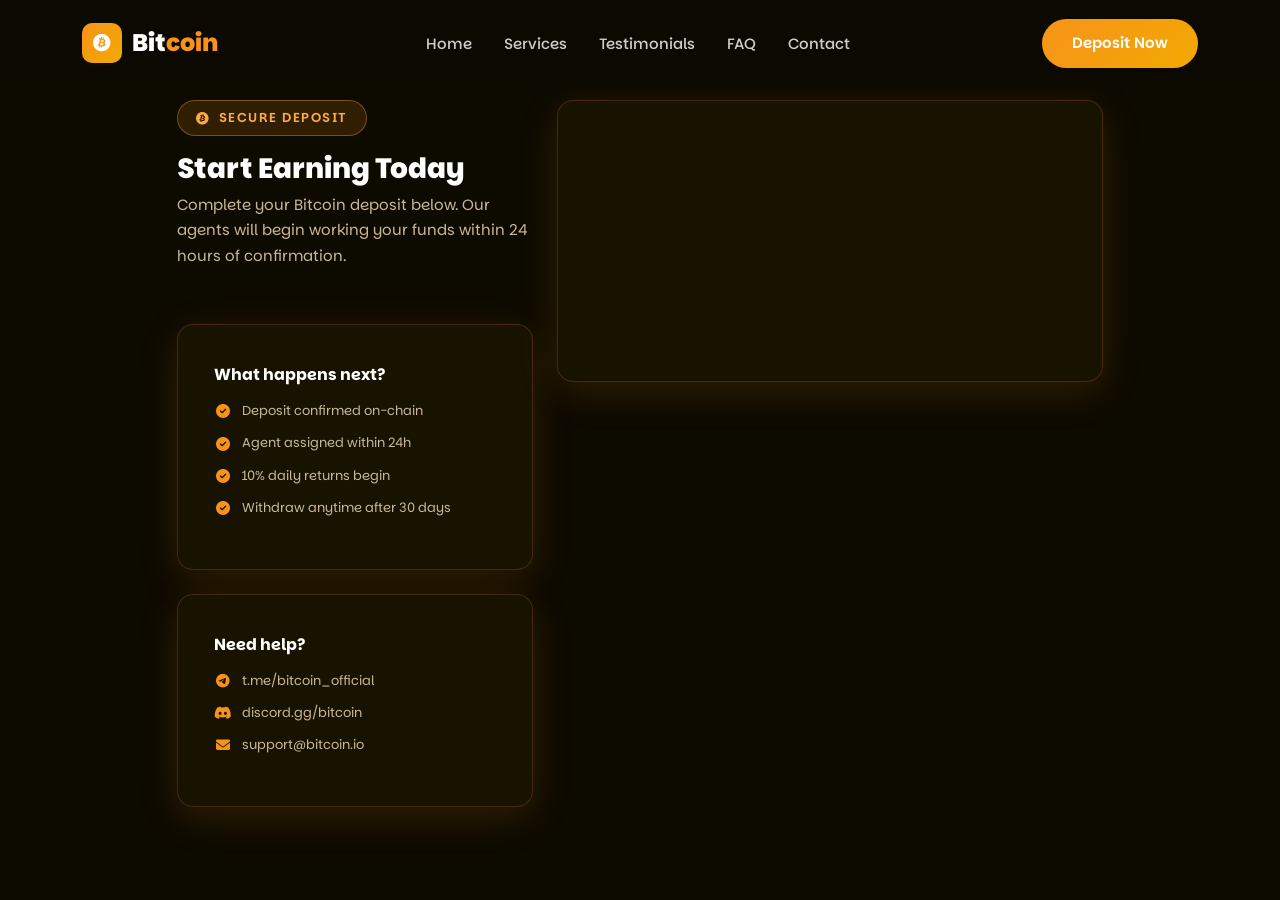
==== checkout.html @ 89184041 "center div" ====
<!DOCTYPE html>
<html lang="en">
<head>
  <meta charset="UTF-8" />
  <meta name="viewport" content="width=device-width, initial-scale=1.0" />
  <title>Deposit — Bitcoin Brokerage</title>
  <link rel="preconnect" href="https://fonts.googleapis.com" />
  <link rel="preconnect" href="https://fonts.gstatic.com" crossorigin />
  <link href="https://fonts.googleapis.com/css2?family=Parkinsans:wght@300;400;500;600;700;800&display=swap" rel="stylesheet" />
  <link rel="stylesheet" href="https://cdn.jsdelivr.net/npm/bootstrap@5.3.2/dist/css/bootstrap.min.css" />
  <link rel="stylesheet" href="https://cdnjs.cloudflare.com/ajax/libs/font-awesome/6.5.0/css/all.min.css" />
  <link rel="stylesheet" href="css/style.css" />
  <style>
    .checkout-page {
      min-height: 100vh;
      background: var(--bg-dark);
      padding-top: 100px;
      padding-bottom: 80px;
    }
    .checkout-card {
      background: var(--bg-card);
      border: 1px solid var(--border-color);
      border-radius: var(--radius);
      padding: 40px 36px;
      box-shadow: var(--shadow);
    }
    .checkout-title {
      font-size: 28px;
      font-weight: 800;
      color: #fff;
      margin-bottom: 6px;
    }
    .checkout-sub {
      color: var(--text-secondary);
      font-size: 15px;
      margin-bottom: 32px;
    }
    .checkout-divider {
      border-color: var(--border-color);
      margin: 28px 0;
    }
    .info-row {
      display: flex;
      align-items: center;
      gap: 10px;
      font-size: 13px;
      color: var(--text-secondary);
      margin-bottom: 10px;
    }
    .info-row i { color: var(--primary); font-size: 14px; width: 18px; text-align: center; }
    #helioCheckoutContainer {
      min-height: 200px;
      display: flex;
      justify-content: center;
      align-items: center;
    }
    #helioCheckoutContainer > * {
      margin: 0 auto;
    }
  </style>
</head>
<body>

<!-- ===== NAVIGATION ===== -->
<nav id="navbar" class="navbar navbar-expand-lg fixed-top">
  <div class="container">
    <a class="navbar-brand" href="index.html">
      <span class="logo-icon"><i class="fa-brands fa-bitcoin"></i></span>
      <span class="logo-text">Bit<span class="text-accent">coin</span></span>
    </a>
    <button class="navbar-toggler" type="button" data-bs-toggle="collapse" data-bs-target="#navbarNav">
      <span class="toggler-icon"><i class="fa-solid fa-bars"></i></span>
    </button>
    <div class="collapse navbar-collapse" id="navbarNav">
      <ul class="navbar-nav mx-auto">
        <li class="nav-item"><a class="nav-link" href="index.html#home">Home</a></li>
        <li class="nav-item"><a class="nav-link" href="index.html#services">Services</a></li>
        <li class="nav-item"><a class="nav-link" href="index.html#testimonials">Testimonials</a></li>
        <li class="nav-item"><a class="nav-link" href="index.html#faq">FAQ</a></li>
        <li class="nav-item"><a class="nav-link" href="index.html#contact">Contact</a></li>
      </ul>
      <a href="checkout.html" class="btn btn-gradient">Deposit Now</a>
    </div>
  </div>
</nav>

<!-- ===== CHECKOUT ===== -->
<section class="checkout-page">
  <div class="container">
    <div class="row justify-content-center g-4">

      <!-- Left: info panel -->
      <div class="col-lg-4 col-md-5 d-flex flex-column gap-4">
        <div>
          <div class="section-tag mb-3">
            <i class="fa-brands fa-bitcoin"></i> Secure Deposit
          </div>
          <h1 class="checkout-title">Start Earning Today</h1>
          <p class="checkout-sub">
            Complete your Bitcoin deposit below. Our agents will begin working your funds within 24 hours of confirmation.
          </p>
        </div>

        <div class="checkout-card">
          <h6 class="fw-700 mb-3" style="color:#fff;font-weight:700;">What happens next?</h6>
          <div class="info-row"><i class="fa-solid fa-circle-check"></i> Deposit confirmed on-chain</div>
          <div class="info-row"><i class="fa-solid fa-circle-check"></i> Agent assigned within 24h</div>
          <div class="info-row"><i class="fa-solid fa-circle-check"></i> 10% daily returns begin</div>
          <div class="info-row"><i class="fa-solid fa-circle-check"></i> Withdraw anytime after 30 days</div>
        </div>

        <div class="checkout-card">
          <h6 class="fw-700 mb-3" style="color:#fff;font-weight:700;">Need help?</h6>
          <div class="info-row"><i class="fa-brands fa-telegram"></i> t.me/bitcoin_official</div>
          <div class="info-row"><i class="fa-brands fa-discord"></i> discord.gg/bitcoin</div>
          <div class="info-row"><i class="fa-solid fa-envelope"></i> support@bitcoin.io</div>
        </div>
      </div>

      <!-- Right: Helio checkout widget -->
      <div class="col-lg-6 col-md-7">
        <div class="checkout-card">
          <div id="helioCheckoutContainer"></div>
        </div>
      </div>

    </div>
  </div>
</section>

<script src="https://cdn.jsdelivr.net/npm/bootstrap@5.3.2/dist/js/bootstrap.bundle.min.js"></script>
<script type="module" crossorigin src="https://embed.hel.io/assets/index-v1.js"></script>
<script>
document.addEventListener("DOMContentLoaded", () => {
  window.helioCheckout(
    document.getElementById("helioCheckoutContainer"),
    {
      paylinkId: "69dfe6d31f69e1a1a10a9b78",
      theme: { themeMode: "dark" },
      primaryColor: "#6400CC",
      neutralColor: "#5A6578",
    }
  );
});
</script>
</body>
</html>
---- css/style.css ----
/* ============================================================
   BITCOIN - CRYPTO BROKERAGE LANDING PAGE
   Main Stylesheet
   ============================================================ */

/* ----- CSS Custom Properties ----- */
:root {
  --primary: #F7931A;
  --primary-light: #FFAB40;
  --primary-dark: #C5710A;
  --secondary: #F2A900;
  --accent: #F7931A;
  --bg-dark: #0d0a00;
  --bg-card: #181200;
  --bg-card2: #201800;
  --text-primary: #ffffff;
  --text-secondary: #c8b896;
  --text-muted: #8a7050;
  --border-color: rgba(247, 147, 26, 0.2);
  --gradient: linear-gradient(135deg, #F7931A 0%, #F2A900 100%);
  --gradient-reverse: linear-gradient(135deg, #F2A900 0%, #F7931A 100%);
  --font: 'Parkinsans', sans-serif;
  --transition: 0.35s ease;
  --radius: 16px;
  --radius-sm: 10px;
  --shadow: 0 10px 40px rgba(247, 147, 26, 0.15);
  --shadow-hover: 0 20px 60px rgba(247, 147, 26, 0.3);
}

/* ----- Reset & Base ----- */
*, *::before, *::after { box-sizing: border-box; margin: 0; padding: 0; }

html {
  scroll-behavior: auto;
  overflow-x: hidden;
}

body {
  font-family: var(--font);
  background-color: var(--bg-dark);
  color: var(--text-primary);
  line-height: 1.7;
  overflow-x: hidden;
  max-width: 100vw;
}

::-webkit-scrollbar { width: 6px; }
::-webkit-scrollbar-track { background: var(--bg-dark); }
::-webkit-scrollbar-thumb { background: var(--primary); border-radius: 3px; }

/* ----- Utility Classes ----- */
.gradient-text {
  background: var(--gradient);
  -webkit-background-clip: text;
  -webkit-text-fill-color: transparent;
  background-clip: text;
}

.text-accent { color: var(--accent); }

.text-muted {
  --bs-text-opacity: 1;
  color: rgb(255 255 255 / 75%) !important;
}

.section-padding { padding: 100px 0; }

.section-tag {
  display: inline-flex;
  align-items: center;
  gap: 8px;
  background: rgba(247,147,26,0.15);
  border: 1px solid rgba(247,147,26,0.4);
  color: var(--primary-light);
  padding: 6px 18px;
  border-radius: 50px;
  font-size: 13px;
  font-weight: 600;
  letter-spacing: 1.5px;
  text-transform: uppercase;
  margin-bottom: 16px;
}

.section-title {
  font-size: clamp(28px, 4vw, 44px);
  font-weight: 800;
  line-height: 1.2;
  margin-bottom: 16px;
}

.section-sub {
  font-size: 17px;
  color: var(--text-secondary);
  max-width: 540px;
  margin: 0 auto;
}

.section-desc {
  color: var(--text-secondary);
  margin-bottom: 14px;
  font-size: 16px;
}

/* ----- Buttons ----- */
.btn-gradient {
  background: var(--gradient);
  color: #fff !important;
  border: none;
  padding: 13px 30px;
  border-radius: 50px;
  font-weight: 600;
  font-size: 15px;
  transition: var(--transition);
  position: relative;
  overflow: hidden;
  outline: none;
  text-decoration: none;
  display: inline-flex;
  align-items: center;
}

.btn-gradient::after {
  content: '';
  position: absolute;
  inset: 0;
  background: rgba(255,255,255,0.15);
  opacity: 0;
  transition: var(--transition);
  border-radius: 50px;
}

.btn-gradient:hover::after { opacity: 1; }
.btn-gradient:hover { transform: translateY(-2px); box-shadow: 0 10px 30px rgba(247,147,26,0.5); }

.btn-outline-glow {
  background: transparent;
  color: var(--primary-light) !important;
  border: 2px solid var(--primary);
  padding: 11px 30px;
  border-radius: 50px;
  font-weight: 600;
  font-size: 15px;
  transition: var(--transition);
  text-decoration: none;
  display: inline-flex;
  align-items: center;
}

.btn-outline-glow:hover {
  background: rgba(247,147,26,0.1);
  box-shadow: 0 0 20px rgba(247,147,26,0.4);
  transform: translateY(-2px);
}

/* ============================================================
   PRELOADER
   ============================================================ */
#preloader {
  position: fixed;
  inset: 0;
  background: var(--bg-dark);
  z-index: 9999;
  display: flex;
  align-items: center;
  justify-content: center;
  transition: opacity 0.5s ease, visibility 0.5s ease;
}

#preloader.hidden { opacity: 0; visibility: hidden; }

.preloader-inner { text-align: center; }

.spinner {
  width: 60px;
  height: 60px;
  border: 3px solid rgba(247,147,26,0.2);
  border-top-color: var(--primary);
  border-radius: 50%;
  animation: spin 0.9s linear infinite;
  margin: 0 auto 16px;
}

.preloader-inner p {
  background: var(--gradient);
  -webkit-background-clip: text;
  -webkit-text-fill-color: transparent;
  font-weight: 700;
  letter-spacing: 2px;
}

@keyframes spin { to { transform: rotate(360deg); } }

/* ============================================================
   NAVIGATION
   ============================================================ */
#navbar {
  background: rgba(13, 10, 0, 0.92);
  backdrop-filter: blur(20px);
  padding: 18px 0;
  transition: background 0.4s ease, padding 0.4s ease, box-shadow 0.4s ease;
  z-index: 1000;
}

#navbar.scrolled {
  background: rgba(13, 10, 0, 0.95);
  backdrop-filter: blur(20px);
  padding: 12px 0;
  box-shadow: 0 4px 30px rgba(0,0,0,0.5);
}

.navbar-brand {
  display: flex;
  align-items: center;
  gap: 10px;
  text-decoration: none;
}

.logo-icon {
  width: 40px;
  height: 40px;
  background: var(--gradient);
  border-radius: 10px;
  display: flex;
  align-items: center;
  justify-content: center;
  font-size: 18px;
  color: #fff;
}

.logo-text {
  font-size: 24px;
  font-weight: 800;
  color: #fff;
}

.navbar-nav .nav-link {
  color: rgba(255,255,255,0.8) !important;
  font-weight: 500;
  padding: 8px 16px !important;
  font-size: 15px;
  transition: color 0.3s ease;
  position: relative;
}

.navbar-nav .nav-link::after {
  content: '';
  position: absolute;
  bottom: 0;
  left: 50%;
  transform: translateX(-50%);
  width: 0;
  height: 2px;
  background: var(--gradient);
  border-radius: 2px;
  transition: width 0.3s ease;
}

.navbar-nav .nav-link:hover { color: #fff !important; }
.navbar-nav .nav-link:hover::after,
.navbar-nav .nav-link.active::after { width: 60%; }
.navbar-nav .nav-link.active { color: #fff !important; }

.navbar-toggler { border: none; background: none; padding: 5px; outline: none !important; box-shadow: none !important; }
.toggler-icon { font-size: 22px; color: #fff; }

/* ============================================================
   HERO SECTION
   ============================================================ */
.hero-section {
  position: relative;
  min-height: 100vh;
  overflow: hidden;
  display: flex;
  align-items: center;
  padding-top: 80px;
  padding-bottom: 60px;
  max-width: 100%;
}

.hero-row {
  width: 100%;
  padding: 60px 0;
}

.hero-bg {
  position: absolute;
  inset: 0;
  z-index: 0;
  background: radial-gradient(ellipse at 20% 50%, rgba(247,147,26,0.12) 0%, transparent 60%),
              radial-gradient(ellipse at 80% 20%, rgba(242,169,0,0.08) 0%, transparent 60%),
              var(--bg-dark);
}

#threeCanvas {
  position: absolute;
  inset: 0;
  width: 100%;
  height: 100%;
  display: block;
}

.hero-glow {
  position: absolute;
  border-radius: 50%;
  filter: blur(80px);
  pointer-events: none;
}

.glow-1 { width: 400px; height: 400px; background: rgba(247,147,26,0.12); top: -100px; left: -50px; }
.glow-2 { width: 350px; height: 350px; background: rgba(242,169,0,0.08); bottom: 0; right: -50px; }
.glow-3 { width: 300px; height: 300px; background: rgba(255,200,50,0.06); top: 50%; right: 30%; }

.hero-section .container { position: relative; z-index: 1; }

.hero-badge {
  display: inline-flex;
  align-items: center;
  gap: 8px;
  background: rgba(247,147,26,0.15);
  border: 1px solid rgba(247,147,26,0.4);
  color: var(--primary-light);
  padding: 8px 20px;
  border-radius: 50px;
  font-size: 12px;
  font-weight: 700;
  letter-spacing: 2px;
  text-transform: uppercase;
  margin-bottom: 24px;
  animation: pulse-border 2s ease infinite;
}

@keyframes pulse-border {
  0%, 100% { border-color: rgba(247,147,26,0.4); }
  50% { border-color: rgba(247,147,26,0.9); }
}

.hero-title {
  font-size: clamp(36px, 5.5vw, 68px);
  font-weight: 800;
  line-height: 1.1;
  margin-bottom: 24px;
  letter-spacing: -1px;
}

.hero-desc {
  font-size: 17px;
  color: var(--text-secondary);
  max-width: 520px;
  margin-bottom: 36px;
  line-height: 1.8;
}

.hero-buttons { display: flex; flex-wrap: wrap; gap: 16px; align-items: center; }

.hero-stats { margin-top: 48px; }

.stat-item {
  padding: 10px;
  background: rgba(255,255,255,0.04);
  border: 1px solid var(--border-color);
  border-radius: var(--radius);
  text-align: center;
}

.stat-item h3 {
  font-size: 26px;
  font-weight: 800;
  background: var(--gradient);
  -webkit-background-clip: text;
  -webkit-text-fill-color: transparent;
  background-clip: text;
  margin-bottom: 4px;
}

.stat-item p { font-size: 13px; color: var(--text-secondary); margin: 0; }

/* Coin Animation */
.hero-coin-wrapper {
  position: relative;
  width: 380px;
  height: 380px;
  margin: 0 auto 30px;
  display: flex;
  align-items: center;
  justify-content: center;
}

.coin-ring {
  position: absolute;
  border-radius: 50%;
  border-style: solid;
  border-color: transparent;
}

.ring-1 {
  width: 100%;
  height: 100%;
  border-width: 1px;
  border-top-color: rgba(247,147,26,0.5);
  border-right-color: rgba(247,147,26,0.3);
  animation: rotate 8s linear infinite;
}

.ring-2 {
  width: 78%;
  height: 78%;
  border-width: 1px;
  border-bottom-color: rgba(242,169,0,0.5);
  border-left-color: rgba(242,169,0,0.3);
  animation: rotate 5s linear infinite reverse;
}

.ring-3 {
  width: 56%;
  height: 56%;
  border-width: 1px;
  border-top-color: rgba(247,201,72,0.4);
  border-right-color: rgba(247,201,72,0.2);
  animation: rotate 12s linear infinite;
}

@keyframes rotate { to { transform: rotate(360deg); } }

.coin-center {
  width: 120px;
  height: 120px;
  background: var(--gradient);
  border-radius: 50%;
  display: flex;
  align-items: center;
  justify-content: center;
  font-size: 52px;
  color: #fff;
  box-shadow: 0 0 60px rgba(247,147,26,0.5);
  animation: float 4s ease-in-out infinite;
  z-index: 1;
}

@keyframes float {
  0%, 100% { transform: translateY(0); }
  50% { transform: translateY(-12px); }
}

.floating-badge {
  position: absolute;
  display: flex;
  align-items: center;
  gap: 8px;
  padding: 10px 16px;
  background: rgba(13, 15, 43, 0.9);
  border: 1px solid var(--border-color);
  border-radius: 50px;
  font-size: 13px;
  font-weight: 600;
  backdrop-filter: blur(10px);
  white-space: nowrap;
}

.floating-badge i { color: var(--primary-light); }

.badge-1 { top: 30px; right: 0; animation: float 3s ease-in-out infinite; }
.badge-2 { bottom: 80px; right: -20px; animation: float 3.5s ease-in-out 0.5s infinite; }
.badge-3 { top: 50%; left: -10px; animation: float 4s ease-in-out 1s infinite; }

/* Countdown */
.countdown-box {
  background: rgba(13,15,43,0.8);
  border: 1px solid var(--border-color);
  border-radius: var(--radius);
  padding: 28px;
  backdrop-filter: blur(20px);
  box-shadow: var(--shadow);
}

.countdown-label {
  text-align: center;
  font-size: 13px;
  font-weight: 600;
  letter-spacing: 2px;
  text-transform: uppercase;
  color: var(--text-secondary);
  margin-bottom: 16px;
}

.time-block {
  display: flex;
  flex-direction: column;
  align-items: center;
  min-width: 64px;
}

.time-block span {
  font-size: 36px;
  font-weight: 800;
  background: var(--gradient);
  -webkit-background-clip: text;
  -webkit-text-fill-color: transparent;
  background-clip: text;
  line-height: 1;
}

.time-block small {
  font-size: 11px;
  color: var(--text-secondary);
  text-transform: uppercase;
  letter-spacing: 1px;
  margin-top: 4px;
}

.time-sep {
  font-size: 28px;
  font-weight: 700;
  color: var(--primary);
  align-self: center;
  padding-bottom: 14px;
}

/* Sale Progress */
.sale-progress .progress {
  height: 10px;
  background: rgba(255,255,255,0.08);
  border-radius: 10px;
  overflow: hidden;
}

.sale-progress .progress-bar {
  background: var(--gradient);
  border-radius: 10px;
}

.sale-progress small { color: var(--text-secondary); font-size: 12px; }

/* Scroll Indicator */
.scroll-indicator {
  position: absolute;
  bottom: 30px;
  left: 50%;
  transform: translateX(-50%);
  z-index: 10;
}

.scroll-indicator a {
  color: var(--text-secondary);
  font-size: 20px;
  text-decoration: none;
  animation: bounce 2s ease-in-out infinite;
  display: block;
}

@keyframes bounce {
  0%, 100% { transform: translateY(0); }
  50% { transform: translateY(8px); }
}

/* ============================================================
   PARTNERS SECTION
   ============================================================ */
.partners-section {
  padding: 40px 0;
  background: rgba(24,18,0,0.6);
  border-top: 1px solid var(--border-color);
  border-bottom: 1px solid var(--border-color);
  overflow: hidden;
}

.partners-label {
  font-size: 13px;
  font-weight: 600;
  letter-spacing: 2px;
  text-transform: uppercase;
  color: var(--text-muted);
  margin-bottom: 24px;
}

.partners-track { overflow: hidden; }

.partners-list {
  display: flex;
  align-items: center;
  gap: 0;
  animation: scroll-left 30s linear infinite;
  width: max-content;
}

@keyframes scroll-left {
  0% { transform: translateX(0); }
  100% { transform: translateX(-50%); }
}

.partner-item {
  display: flex;
  align-items: center;
  gap: 10px;
  padding: 10px 40px;
  color: var(--text-secondary);
  font-weight: 600;
  font-size: 15px;
  transition: color 0.3s;
  white-space: nowrap;
  border-right: 1px solid var(--border-color);
}

.partner-item i { font-size: 20px; color: var(--primary-light); }
.partner-item:hover { color: #fff; }

/* ============================================================
   ABOUT SECTION
   ============================================================ */
.about-visual {
  position: relative;
  height: 500px;
}

.about-card {
  position: absolute;
  background: var(--bg-card2);
  border: 1px solid var(--border-color);
  border-radius: var(--radius);
  padding: 20px 24px;
  display: flex;
  align-items: center;
  gap: 14px;
  transition: transform 0.4s ease, box-shadow 0.4s ease;
}

.about-card:hover { transform: translateY(-5px); box-shadow: var(--shadow-hover); }

.about-card-icon {
  width: 46px;
  height: 46px;
  background: rgba(247,147,26,0.15);
  border: 1px solid rgba(247,147,26,0.3);
  border-radius: 10px;
  display: flex;
  align-items: center;
  justify-content: center;
  font-size: 20px;
  color: var(--primary-light);
  flex-shrink: 0;
}

.about-card h5 { font-size: 15px; font-weight: 700; margin-bottom: 2px; }
.about-card p { font-size: 12px; color: var(--text-secondary); margin: 0; }

.card-1 { top: 30px; left: 20px; width: 260px; }
.card-2 { top: 160px; right: 0; width: 250px; }
.card-3 { bottom: 80px; left: 40px; width: 260px; }

.about-gfx {
  position: absolute;
  top: 50%;
  left: 50%;
  transform: translate(-50%, -50%);
}

.hex-wrapper { position: relative; width: 160px; height: 160px; display: flex; align-items: center; justify-content: center; }

.hex {
  position: absolute;
  width: 100%;
  height: 100%;
  clip-path: polygon(50% 0%, 100% 25%, 100% 75%, 50% 100%, 0% 75%, 0% 25%);
}

.hex-outer { background: rgba(247,147,26,0.15); border: 1px solid rgba(247,147,26,0.3); animation: rotate 10s linear infinite; }
.hex-inner { width: 72%; height: 72%; background: rgba(242,169,0,0.1); animation: rotate 15s linear infinite reverse; }

.hex-center-icon {
  position: relative;
  z-index: 2;
  font-size: 40px;
  background: var(--gradient);
  -webkit-background-clip: text;
  -webkit-text-fill-color: transparent;
  background-clip: text;
}

/* About Features */
.feature-item {
  display: flex;
  align-items: center;
  gap: 10px;
  margin-bottom: 12px;
  font-size: 15px;
  color: var(--text-secondary);
}

.feature-item i { color: #F2A900; font-size: 16px; }

/* ============================================================
   HOW IT WORKS
   ============================================================ */
.how-works-section { background: rgba(24,18,0,0.5); }

.step-card {
  background: var(--bg-card);
  border: 1px solid var(--border-color);
  border-radius: var(--radius);
  padding: 36px 28px;
  text-align: center;
  position: relative;
  transition: transform 0.4s ease, box-shadow 0.4s ease, border-color 0.4s ease;
  height: 100%;
}

.step-card:hover,
.step-card.active {
  transform: translateY(-8px);
  box-shadow: var(--shadow-hover);
  border-color: rgba(247,147,26,0.5);
}

.step-card.active { background: rgba(247,147,26,0.08); }

.step-number {
  position: absolute;
  top: -16px;
  right: 24px;
  font-size: 60px;
  font-weight: 900;
  background: var(--gradient);
  -webkit-background-clip: text;
  -webkit-text-fill-color: transparent;
  background-clip: text;
  opacity: 0.15;
  line-height: 1;
  font-family: var(--font);
}

.step-icon {
  width: 72px;
  height: 72px;
  background: rgba(247,147,26,0.15);
  border: 1px solid rgba(247,147,26,0.3);
  border-radius: 50%;
  display: flex;
  align-items: center;
  justify-content: center;
  font-size: 28px;
  color: var(--primary-light);
  margin: 0 auto 20px;
  transition: background 0.4s ease;
}

.step-card.active .step-icon,
.step-card:hover .step-icon { background: rgba(247,147,26,0.3); }

.step-card h4 { font-size: 20px; font-weight: 700; margin-bottom: 12px; }

.step-card p { color: var(--text-secondary); font-size: 15px; margin-bottom: 20px; }

.step-arrow {
  font-size: 20px;
  color: var(--primary);
  position: absolute;
  bottom: -12px;
  right: -20px;
  background: var(--bg-card);
  padding: 4px 8px;
  border-radius: 50%;
  z-index: 1;
}

.step-arrow.hidden { display: none; }

/* ============================================================
   TOKEN SECTION
   ============================================================ */
.token-section { background: var(--bg-dark); }

.token-stats-card {
  background: var(--bg-card);
  border: 1px solid var(--border-color);
  border-radius: var(--radius);
  padding: 36px;
  height: 100%;
}

.token-info-item {
  display: flex;
  align-items: center;
  gap: 16px;
  padding: 16px;
  background: rgba(255,255,255,0.03);
  border: 1px solid var(--border-color);
  border-radius: var(--radius-sm);
  transition: background 0.3s;
}

.token-info-item:hover { background: rgba(247,147,26,0.08); }

.token-info-item i {
  font-size: 24px;
  width: 46px;
  height: 46px;
  background: rgba(247,147,26,0.15);
  border-radius: 10px;
  display: flex;
  align-items: center;
  justify-content: center;
  color: var(--primary-light);
  flex-shrink: 0;
}

.token-info-item span {
  display: block;
  font-size: 12px;
  color: var(--text-secondary);
  margin-bottom: 2px;
}

.token-info-item strong { font-size: 15px; font-weight: 700; }

/* Sale Progress */
.large-progress {
  height: 14px !important;
  background: rgba(255,255,255,0.06) !important;
  border-radius: 14px !important;
}

.animated-bar {
  background: var(--gradient) !important;
  border-radius: 14px !important;
  transition: width 1.5s ease !important;
}

.phase-info { color: var(--text-secondary); font-size: 14px; }
.phase-info strong { color: var(--text-primary); }

/* Phase Badges */
.phase-badge {
  padding: 14px 10px;
  border-radius: var(--radius-sm);
  text-align: center;
  border: 1px solid;
}

.phase-badge span { display: block; font-size: 12px; color: var(--text-secondary); margin-bottom: 4px; }
.phase-badge strong { display: block; font-size: 14px; font-weight: 700; }

.phase-badge.done { background: rgba(242,169,0,0.08); border-color: rgba(242,169,0,0.3); }
.phase-badge.done strong { color: var(--secondary); }

.phase-badge.active-phase { background: rgba(247,147,26,0.12); border-color: rgba(247,147,26,0.5); }
.phase-badge.active-phase strong { color: var(--primary-light); }

.phase-badge.upcoming { background: rgba(255,255,255,0.03); border-color: var(--border-color); }
.phase-badge.upcoming strong { color: var(--text-muted); }

/* Donut Chart Card */
.donut-card {
  background: var(--bg-card);
  border: 1px solid var(--border-color);
  border-radius: var(--radius);
  padding: 30px;
  height: 100%;
}

.donut-card h5 { font-size: 17px; font-weight: 700; }

.donut-wrapper {
  position: relative;
  display: flex;
  justify-content: center;
  align-items: center;
}

.donut-center {
  position: absolute;
  text-align: center;
  pointer-events: none;
}

.donut-center span { display: block; font-size: 20px; font-weight: 800; }
.donut-center small { font-size: 11px; color: var(--text-secondary); }

.donut-legend { display: flex; flex-direction: column; gap: 8px; }

.legend-item {
  display: flex;
  align-items: center;
  gap: 10px;
  font-size: 13px;
  color: var(--text-secondary);
}

.dot {
  width: 10px;
  height: 10px;
  border-radius: 50%;
  flex-shrink: 0;
}

/* Accept Currencies */
.accept-currencies p {
  font-size: 13px;
  font-weight: 600;
  letter-spacing: 2px;
  text-transform: uppercase;
  color: var(--text-secondary);
  margin-bottom: 20px;
}

.currencies-list {
  display: flex;
  flex-wrap: wrap;
  justify-content: center;
  gap: 16px;
}

.currency-item {
  display: flex;
  align-items: center;
  gap: 10px;
  padding: 12px 24px;
  background: var(--bg-card);
  border: 1px solid var(--border-color);
  border-radius: 50px;
  font-size: 14px;
  font-weight: 600;
  transition: var(--transition);
}

.currency-item i { font-size: 20px; color: var(--primary-light); }
.currency-item:hover { background: rgba(247,147,26,0.1); border-color: rgba(247,147,26,0.5); transform: translateY(-2px); }

/* ============================================================
   ROADMAP
   ============================================================ */
.roadmap-section { background: rgba(24,18,0,0.5); }

.roadmap-timeline {
  position: relative;
  max-width: 900px;
  margin: 0 auto;
}

.roadmap-line {
  position: absolute;
  left: 50%;
  top: 0;
  bottom: 0;
  width: 2px;
  background: linear-gradient(to bottom, var(--primary), var(--secondary));
  transform: translateX(-50%);
  z-index: 0;
}

.roadmap-item {
  display: flex;
  justify-content: flex-end;
  padding-right: calc(50% + 40px);
  position: relative;
  margin-bottom: 48px;
  z-index: 1;
}

.roadmap-item.right {
  justify-content: flex-start;
  padding-right: 0;
  padding-left: calc(50% + 40px);
}

.roadmap-dot {
  position: absolute;
  left: 50%;
  top: 24px;
  width: 16px;
  height: 16px;
  border-radius: 50%;
  transform: translateX(-50%);
  z-index: 2;
  border: 3px solid var(--bg-dark);
}

.done-dot { background: #F2A900; box-shadow: 0 0 12px #F2A900; }
.active-dot { background: var(--primary); box-shadow: 0 0 15px var(--primary), 0 0 30px rgba(247,147,26,0.4); animation: pulse-dot 1.5s ease-in-out infinite; }
.upcoming-dot { background: var(--text-muted); }

@keyframes pulse-dot {
  0%, 100% { box-shadow: 0 0 12px var(--primary); transform: scale(1); }
  50% { box-shadow: 0 0 28px var(--primary), 0 0 50px rgba(247,147,26,0.3); transform: scale(1.25); }
}

.roadmap-content {
  background: var(--bg-card);
  border: 1px solid var(--border-color);
  border-radius: var(--radius);
  padding: 28px;
  max-width: 380px;
  transition: box-shadow 0.4s ease, border-color 0.4s ease;
}

.roadmap-content:hover {
  box-shadow: var(--shadow-hover);
  border-color: rgba(247,147,26,0.4);
}

.roadmap-date {
  font-size: 13px;
  font-weight: 600;
  color: var(--primary-light);
  letter-spacing: 1px;
  margin-bottom: 8px;
}

.roadmap-badge {
  display: inline-block;
  padding: 3px 12px;
  border-radius: 50px;
  font-size: 11px;
  font-weight: 700;
  letter-spacing: 1px;
  text-transform: uppercase;
  margin-bottom: 12px;
}

.roadmap-badge.done { background: rgba(242,169,0,0.15); color: var(--secondary); }
.roadmap-badge.active-b { background: rgba(247,147,26,0.2); color: var(--primary-light); }
.roadmap-badge.upcoming-b { background: rgba(255,255,255,0.06); color: var(--text-muted); }

.roadmap-content h4 { font-size: 18px; font-weight: 700; margin-bottom: 16px; }

.roadmap-content ul { list-style: none; padding: 0; margin: 0; }

.roadmap-content ul li {
  display: flex;
  align-items: center;
  gap: 10px;
  font-size: 14px;
  color: var(--text-secondary);
  margin-bottom: 8px;
}

.roadmap-content ul li i { width: 16px; color: #F2A900; font-size: 13px; }
.roadmap-content ul li .fa-clock { color: var(--text-muted); }
.roadmap-content ul li .fa-spinner { color: var(--primary-light); }

/* ============================================================
   TEAM SECTION
   ============================================================ */
.team-section { background: var(--bg-dark); }

.team-card {
  background: var(--bg-card);
  border: 1px solid var(--border-color);
  border-radius: var(--radius);
  overflow: hidden;
  transition: transform 0.4s ease, box-shadow 0.4s ease, border-color 0.4s ease;
  text-align: center;
}

.team-card:hover {
  transform: translateY(-8px);
  box-shadow: var(--shadow-hover);
  border-color: rgba(247,147,26,0.5);
}

.team-photo {
  position: relative;
  overflow: hidden;
  height: 200px;
}

.team-avatar {
  width: 100%;
  height: 100%;
  background: linear-gradient(135deg, #F7931A, #C5710A);
  display: flex;
  align-items: center;
  justify-content: center;
  font-size: 72px;
  color: rgba(255,255,255,0.3);
  transition: transform 0.5s ease;
}

.team-card:hover .team-avatar { transform: scale(1.05); }

.team-overlay {
  position: absolute;
  inset: 0;
  background: rgba(247,147,26,0.85);
  display: flex;
  align-items: center;
  justify-content: center;
  opacity: 0;
  transition: opacity 0.4s ease;
}

.team-card:hover .team-overlay { opacity: 1; }

.social-links { display: flex; gap: 12px; }
.social-links a {
  width: 40px;
  height: 40px;
  background: rgba(255,255,255,0.2);
  border-radius: 50%;
  display: flex;
  align-items: center;
  justify-content: center;
  color: #fff;
  font-size: 15px;
  text-decoration: none;
  transition: background 0.3s;
}

.social-links a:hover { background: rgba(255,255,255,0.4); }

.team-info { padding: 20px; }
.team-info h5 { font-size: 17px; font-weight: 700; margin-bottom: 4px; }
.team-info span { font-size: 13px; color: var(--primary-light); font-weight: 600; display: block; margin-bottom: 10px; }
.team-info p { font-size: 13px; color: var(--text-secondary); margin: 0; }

/* ============================================================
   ADVISORS
   ============================================================ */
.advisors-section { background: rgba(24,18,0,0.5); }

.advisor-card {
  background: var(--bg-card);
  border: 1px solid var(--border-color);
  border-radius: var(--radius);
  padding: 28px 16px;
  text-align: center;
  transition: transform 0.4s ease, box-shadow 0.4s ease;
}

.advisor-card:hover {
  transform: translateY(-6px);
  box-shadow: var(--shadow-hover);
}

.advisor-avatar {
  width: 80px;
  height: 80px;
  background: linear-gradient(135deg, #F7931A, #C5710A);
  border-radius: 50%;
  display: flex;
  align-items: center;
  justify-content: center;
  font-size: 36px;
  color: rgba(255,255,255,0.5);
  margin: 0 auto 16px;
}

.advisor-card h6 { font-size: 16px; font-weight: 700; margin-bottom: 6px; }
.advisor-card span { font-size: 13px; color: var(--text-secondary); }

/* ============================================================
   FAQ
   ============================================================ */
.faq-section { background: var(--bg-dark); }

.faq-item {
  background: var(--bg-card) !important;
  border: 1px solid var(--border-color) !important;
  border-radius: var(--radius-sm) !important;
  margin-bottom: 12px;
  overflow: hidden;
}

.faq-btn {
  background: transparent !important;
  color: var(--text-primary) !important;
  font-weight: 600 !important;
  font-size: 15px !important;
  padding: 18px 24px !important;
  box-shadow: none !important;
}

.faq-btn::after {
  filter: invert(1) !important;
  opacity: 0.6;
}

.faq-btn:not(.collapsed) {
  color: var(--primary-light) !important;
  background: rgba(247,147,26,0.08) !important;
}

.faq-body {
  color: var(--text-secondary) !important;
  background: rgba(247,147,26,0.04) !important;
  padding: 0 24px 20px !important;
  font-size: 15px;
  line-height: 1.7;
}

/* ============================================================
   BLOG
   ============================================================ */
.blog-section { background: rgba(24,18,0,0.4); }

.blog-card {
  background: var(--bg-card);
  border: 1px solid var(--border-color);
  border-radius: var(--radius);
  overflow: hidden;
  transition: transform 0.4s ease, box-shadow 0.4s ease;
  height: 100%;
}

.blog-card:hover {
  transform: translateY(-8px);
  box-shadow: var(--shadow-hover);
}

.blog-img { position: relative; }

.blog-img-placeholder {
  height: 200px;
  display: flex;
  align-items: center;
  justify-content: center;
  font-size: 52px;
  color: rgba(255,255,255,0.3);
  transition: transform 0.5s ease;
}

.blog-card:hover .blog-img-placeholder { transform: scale(1.05); }

.blog-category {
  position: absolute;
  top: 16px;
  left: 16px;
  background: var(--gradient);
  color: #fff;
  padding: 4px 14px;
  border-radius: 50px;
  font-size: 11px;
  font-weight: 700;
  letter-spacing: 1px;
  text-transform: uppercase;
}

.blog-body { padding: 24px; }

.blog-meta {
  display: flex;
  gap: 16px;
  margin-bottom: 12px;
  flex-wrap: wrap;
}

.blog-meta span { font-size: 12px; color: var(--text-muted); display: flex; align-items: center; gap: 6px; }

.blog-body h5 { font-size: 17px; font-weight: 700; margin-bottom: 10px; line-height: 1.4; }
.blog-body p { font-size: 14px; color: var(--text-secondary); margin-bottom: 16px; }

.read-more {
  color: var(--primary-light);
  text-decoration: none;
  font-size: 14px;
  font-weight: 600;
  display: inline-flex;
  align-items: center;
  gap: 8px;
  transition: gap 0.3s ease;
}

.read-more:hover { gap: 12px; color: var(--primary-light); }

/* ============================================================
   CTA / NEWSLETTER
   ============================================================ */
.cta-section { background: var(--bg-dark); }

.cta-box {
  background: var(--bg-card2);
  border: 1px solid rgba(247,147,26,0.3);
  border-radius: calc(var(--radius) * 1.5);
  padding: 60px 48px;
  position: relative;
  overflow: hidden;
}

.cta-glow {
  position: absolute;
  top: -100px;
  right: -100px;
  width: 400px;
  height: 400px;
  background: rgba(247,147,26,0.1);
  border-radius: 50%;
  filter: blur(60px);
  pointer-events: none;
}

.cta-box h2 { font-size: clamp(24px, 3.5vw, 40px); font-weight: 800; margin-bottom: 12px; }
.cta-box p { color: var(--text-secondary); margin-bottom: 0; }

.newsletter-form .form-control {
  background: rgba(255,255,255,0.06);
  border: 1px solid var(--border-color);
  color: #fff;
  padding: 14px 20px;
  font-size: 15px;
  border-radius: 50px 0 0 50px !important;
  outline: none;
  box-shadow: none;
}

.newsletter-form .form-control::placeholder { color: var(--text-muted); }
.newsletter-form .form-control:focus { background: rgba(255,255,255,0.08); border-color: rgba(247,147,26,0.5); box-shadow: none; color: #fff; }

.newsletter-form .btn-gradient { border-radius: 0 50px 50px 0 !important; padding: 14px 28px; }

/* ============================================================
   CONTACT
   ============================================================ */
.contact-section { background: rgba(24,18,0,0.4); }

.contact-info { display: flex; flex-direction: column; gap: 24px; }

.contact-item {
  display: flex;
  align-items: flex-start;
  gap: 18px;
  padding: 20px;
  background: var(--bg-card);
  border: 1px solid var(--border-color);
  border-radius: var(--radius-sm);
  transition: var(--transition);
}

.contact-item:hover { border-color: rgba(247,147,26,0.4); background: rgba(247,147,26,0.05); }

.contact-icon {
  width: 48px;
  height: 48px;
  background: rgba(247,147,26,0.15);
  border: 1px solid rgba(247,147,26,0.3);
  border-radius: 12px;
  display: flex;
  align-items: center;
  justify-content: center;
  font-size: 20px;
  color: var(--primary-light);
  flex-shrink: 0;
}

.contact-item h6 { font-weight: 700; margin-bottom: 4px; }
.contact-item p { color: var(--text-secondary); font-size: 14px; margin: 0; }

.social-connect h6 { font-weight: 700; margin-bottom: 14px; }

.social-icons { display: flex; flex-wrap: wrap; gap: 10px; }

.social-icon {
  width: 42px;
  height: 42px;
  background: var(--bg-card);
  border: 1px solid var(--border-color);
  border-radius: 10px;
  display: flex;
  align-items: center;
  justify-content: center;
  color: var(--text-secondary);
  font-size: 16px;
  text-decoration: none;
  transition: var(--transition);
}

.social-icon:hover {
  background: rgba(247,147,26,0.15);
  border-color: rgba(247,147,26,0.5);
  color: var(--primary-light);
  transform: translateY(-3px);
}

/* Contact Form */
.contact-form .form-control,
.contact-form .form-control:focus {
  background: var(--bg-card);
  border: 1px solid var(--border-color);
  color: var(--text-primary);
  padding: 12px 16px;
  font-size: 15px;
  border-radius: var(--radius-sm);
  outline: none;
  box-shadow: none;
}

.contact-form .form-control:focus { border-color: rgba(247,147,26,0.5); background: rgba(247,147,26,0.04); }
.contact-form .form-control::placeholder { color: var(--text-muted); }

option { color: black; }

.contact-form label { font-size: 13px; font-weight: 600; color: var(--text-secondary); margin-bottom: 6px; display: block; }

/* ============================================================
   FOOTER
   ============================================================ */
.footer { background: rgba(5,3,0,0.98); border-top: 1px solid var(--border-color); }

.footer-top { padding: 80px 0 50px; }

.footer-logo {
  display: inline-flex;
  align-items: center;
  gap: 10px;
  text-decoration: none;
  margin-bottom: 16px;
  color: #fff !important;
}

.footer-logo .logo-text { font-size: 24px; font-weight: 800; color: #fff !important; }
.footer-logo .logo-icon { flex-shrink: 0; }

.footer-brand p { color: var(--text-secondary); font-size: 15px; margin-bottom: 24px; line-height: 1.7; }

.footer-social { display: flex; gap: 12px; }
.footer-social a {
  width: 40px;
  height: 40px;
  background: rgba(255,255,255,0.05);
  border: 1px solid var(--border-color);
  border-radius: 10px;
  display: flex;
  align-items: center;
  justify-content: center;
  color: var(--text-secondary);
  font-size: 15px;
  text-decoration: none;
  transition: var(--transition);
}

.footer-social a:hover {
  background: rgba(247,147,26,0.15);
  border-color: rgba(247,147,26,0.5);
  color: var(--primary-light);
  transform: translateY(-3px);
}

.footer-heading {
  font-size: 15px;
  font-weight: 700;
  color: #fff;
  margin-bottom: 20px;
  padding-bottom: 10px;
  border-bottom: 1px solid var(--border-color);
}

.footer-links { list-style: none; padding: 0; margin: 0; }
.footer-links li { margin-bottom: 10px; }
.footer-links a {
  color: var(--text-secondary);
  text-decoration: none;
  font-size: 14px;
  transition: color 0.3s ease, padding-left 0.3s ease;
  display: inline-block;
}

.footer-links a:hover { color: var(--primary-light); padding-left: 4px; }

.footer-bottom {
  padding: 20px 0;
  border-top: 1px solid var(--border-color);
}

.footer-bottom p { color: var(--text-muted); font-size: 14px; margin: 0; }

/* ============================================================
   BACK TO TOP
   ============================================================ */
.back-to-top {
  position: fixed;
  bottom: 30px;
  right: 60px;
  width: 46px;
  height: 46px;
  background: var(--gradient);
  color: #fff;
  border-radius: 12px;
  display: flex;
  align-items: center;
  justify-content: center;
  font-size: 16px;
  text-decoration: none;
  opacity: 0;
  visibility: hidden;
  transform: translateY(20px);
  transition: var(--transition);
  z-index: 999;
  box-shadow: 0 4px 20px rgba(247,147,26,0.4);
}

.back-to-top.visible {
  opacity: 1;
  visibility: visible;
  transform: translateY(0);
}

.back-to-top:hover { box-shadow: 0 6px 28px rgba(247,147,26,0.6); color: #fff; transform: translateY(-3px); }

/* ============================================================
   TOAST NOTIFICATION
   ============================================================ */
.toast-container { position: fixed; bottom: 24px; left: 50%; transform: translateX(-50%); z-index: 9999; }

.custom-toast {
  background: var(--bg-card2);
  border: 1px solid rgba(242,169,0,0.4);
  color: #fff;
  padding: 14px 28px;
  border-radius: 50px;
  font-size: 14px;
  font-weight: 600;
  display: flex;
  align-items: center;
  gap: 10px;
  box-shadow: 0 8px 30px rgba(0,0,0,0.4);
  transform: translateY(20px);
  opacity: 0;
  transition: transform 0.4s ease, opacity 0.4s ease;
}

.custom-toast.show { transform: translateY(0); opacity: 1; }
.custom-toast i { color: var(--secondary); font-size: 16px; }

/* ============================================================
   RESPONSIVE
   ============================================================ */

/* ── Extra GSAP/Three.js enhancement styles ── */

/* Hero title gradient shimmer on hover */
.hero-title .gradient-text {
  background-size: 200% auto;
  transition: background-position 0.8s ease;
}
.hero-title:hover .gradient-text {
  background-position: right center;
}

/* Smooth initial state for GSAP — prevent FOUC */
.hero-badge, .hero-title, .hero-desc, .hero-buttons,
.hero-stats .stat-item, .countdown-box, .hero-coin-wrapper,
.floating-badge { opacity: 0; }

/* Glowing active nav link */
.navbar-nav .nav-link.active {
  background: rgba(247,147,26,0.1);
  border-radius: 6px;
}

/* Card inner glow on hover */
.team-card:hover, .blog-card:hover, .step-card:hover {
  background: rgba(247,147,26,0.06);
}

/* Pulse animation for active roadmap dot */
@keyframes pulse-dot {
  0%, 100% { box-shadow: 0 0 12px var(--primary); transform: scale(1); }
  50%       { box-shadow: 0 0 28px var(--primary), 0 0 50px rgba(247,147,26,0.3); transform: scale(1.25); }
}

/* Countdown digit transform origin */
#cd-days, #cd-hours, #cd-minutes, #cd-seconds {
  display: inline-block;
  transform-origin: center center;
}

/* CTA glow pulse */
.cta-box {
  animation: cta-pulse 4s ease-in-out infinite;
}
@keyframes cta-pulse {
  0%,100% { box-shadow: 0 0 0 rgba(247,147,26,0); }
  50%      { box-shadow: 0 0 60px rgba(247,147,26,0.12); }
}

/* Scroll progress bar */
#scrollProgress { transition: none !important; }

/* Magnetic button — don't break layout */
.btn-gradient, .btn-outline-glow {
  will-change: transform;
}

/* Three.js canvas pointer events */
#threeCanvas { pointer-events: none; }

/* Section reveal initial state (GSAP sets opacity via fromTo) */
.contact-info, .contact-form, .cta-box, .mid-cta-box,
.service-card, .testimonial-card, .proof-item,
.faq-item {
  will-change: transform, opacity;
}

/* ============================================================
   TRUST BOX (Hero)
   ============================================================ */
.trust-box {
  margin-top: 28px;
  display: flex;
  flex-direction: column;
  gap: 14px;
}
.trust-item {
  display: flex;
  align-items: center;
  gap: 16px;
  background: rgba(247,147,26,0.06);
  border: 1px solid var(--border-color);
  border-radius: var(--radius-sm);
  padding: 14px 18px;
  transition: var(--transition);
}
.trust-item:hover { background: rgba(247,147,26,0.12); border-color: rgba(247,147,26,0.4); }
.trust-item > i { font-size: 22px; color: var(--primary); flex-shrink: 0; }
.trust-item strong { display: block; font-size: 14px; font-weight: 600; color: #fff; }
.trust-item span { font-size: 12px; color: var(--text-secondary); }

/* ============================================================
   SERVICE CARDS
   ============================================================ */
.service-card {
  background: var(--bg-card);
  border: 1px solid var(--border-color);
  border-radius: var(--radius);
  padding: 36px 30px;
  height: 100%;
  position: relative;
  overflow: hidden;
  transition: border-color var(--transition), box-shadow var(--transition), transform var(--transition);
}
.service-card::before {
  content: '';
  position: absolute;
  top: 0; left: 0; right: 0;
  height: 3px;
  background: var(--gradient);
  transform: scaleX(0);
  transform-origin: left;
  transition: transform 0.4s ease;
}
.service-card:hover::before { transform: scaleX(1); }
.service-card:hover {
  border-color: rgba(247,147,26,0.5);
  box-shadow: var(--shadow-hover);
}
.service-card.featured {
  border-color: rgba(247,147,26,0.5);
  background: linear-gradient(145deg, rgba(247,147,26,0.08) 0%, var(--bg-card) 100%);
  box-shadow: var(--shadow);
}
.service-card.featured::before { transform: scaleX(1); }
.service-badge {
  position: absolute;
  top: 18px; right: 18px;
  background: var(--gradient);
  color: #fff;
  font-size: 11px;
  font-weight: 700;
  padding: 4px 12px;
  border-radius: 30px;
  text-transform: uppercase;
  letter-spacing: 0.06em;
}
.service-icon {
  width: 64px;
  height: 64px;
  background: rgba(247,147,26,0.12);
  border: 1px solid rgba(247,147,26,0.3);
  border-radius: var(--radius-sm);
  display: flex;
  align-items: center;
  justify-content: center;
  font-size: 26px;
  color: var(--primary);
  margin-bottom: 20px;
  transition: var(--transition);
}
.service-card:hover .service-icon {
  background: rgba(247,147,26,0.2);
  border-color: rgba(247,147,26,0.6);
  box-shadow: 0 0 20px rgba(247,147,26,0.3);
}
.service-card h4 { font-size: 20px; font-weight: 700; margin-bottom: 12px; color: #fff; }
.service-card > p { color: var(--text-secondary); font-size: 14px; line-height: 1.7; margin-bottom: 18px; }
.service-features { list-style: none; padding: 0; margin-bottom: 24px; }
.service-features li {
  font-size: 13px;
  color: var(--text-secondary);
  padding: 5px 0;
  display: flex;
  align-items: center;
  gap: 10px;
}
.service-features li i { color: var(--primary); font-size: 12px; flex-shrink: 0; }
.service-link {
  display: inline-flex;
  align-items: center;
  gap: 8px;
  color: var(--primary);
  font-size: 14px;
  font-weight: 600;
  text-decoration: none;
  transition: gap var(--transition), color var(--transition);
}
.service-link:hover { gap: 14px; color: var(--primary-light); }

/* ============================================================
   MID-PAGE CTA
   ============================================================ */
.mid-cta-section { background: rgba(24,18,0,0.5); }
.mid-cta-box {
  background: linear-gradient(135deg, rgba(247,147,26,0.1) 0%, rgba(242,169,0,0.05) 100%);
  border: 1px solid rgba(247,147,26,0.35);
  border-radius: 24px;
  padding: 52px 48px;
  position: relative;
  overflow: hidden;
}
.mid-cta-glow {
  position: absolute;
  width: 400px; height: 400px;
  background: radial-gradient(circle, rgba(247,147,26,0.15) 0%, transparent 70%);
  top: -100px; right: -50px;
  pointer-events: none;
  overflow: hidden;
}
.mid-cta-box h2 { font-size: clamp(26px, 3vw, 38px); font-weight: 800; margin-bottom: 14px; }
.mid-cta-box p { color: var(--text-secondary); font-size: 16px; max-width: 500px; }

/* ============================================================
   TRUST BADGES
   ============================================================ */
.trust-badge {
  display: inline-flex;
  align-items: center;
  gap: 8px;
  background: rgba(247,147,26,0.08);
  border: 1px solid rgba(247,147,26,0.25);
  border-radius: 30px;
  padding: 7px 14px;
  font-size: 13px;
  color: var(--text-secondary);
}
.trust-badge i { color: var(--primary); font-size: 13px; }

/* ============================================================
   TESTIMONIALS
   ============================================================ */
.testimonials-section { background: rgba(24,18,0,0.5); }
.testimonial-card {
  background: var(--bg-card);
  border: 1px solid var(--border-color);
  border-radius: var(--radius);
  padding: 32px;
  height: 100%;
  position: relative;
  transition: border-color var(--transition), box-shadow var(--transition);
}
.testimonial-card::before {
  content: '\201C';
  position: absolute;
  top: 16px; right: 24px;
  font-size: 80px;
  line-height: 1;
  color: rgba(247,147,26,0.12);
  font-family: Georgia, serif;
}
.testimonial-card:hover {
  border-color: rgba(247,147,26,0.45);
  box-shadow: var(--shadow-hover);
}
.testimonial-card.featured {
  border-color: rgba(247,147,26,0.5);
  background: linear-gradient(145deg, rgba(247,147,26,0.07) 0%, var(--bg-card) 100%);
  box-shadow: var(--shadow);
}
.testimonial-stars { color: #F7931A; font-size: 15px; letter-spacing: 2px; margin-bottom: 18px; }
.testimonial-quote {
  font-size: 15px;
  line-height: 1.75;
  color: var(--text-secondary);
  margin-bottom: 24px;
  font-style: italic;
}
.testimonial-author { display: flex; align-items: center; gap: 14px; }
.testimonial-avatar {
  width: 48px; height: 48px;
  border-radius: 50%;
  display: flex;
  align-items: center;
  justify-content: center;
  font-size: 15px;
  font-weight: 800;
  color: #fff;
  flex-shrink: 0;
}
.testimonial-info strong { display: block; font-size: 15px; font-weight: 700; color: #fff; }
.testimonial-info span { font-size: 12px; color: var(--text-muted); }

/* ============================================================
   PROOF BAR
   ============================================================ */
.proof-item {
  background: var(--bg-card);
  border: 1px solid var(--border-color);
  border-radius: var(--radius);
  padding: 28px 20px;
  transition: var(--transition);
}
.proof-item:hover { border-color: rgba(247,147,26,0.4); box-shadow: var(--shadow); }
.proof-number {
  font-size: 36px;
  font-weight: 800;
  background: var(--gradient);
  -webkit-background-clip: text;
  -webkit-text-fill-color: transparent;
  background-clip: text;
  margin-bottom: 6px;
}
.proof-number span { font-size: 18px; font-weight: 600; }
.proof-item p { color: var(--text-secondary); font-size: 14px; margin: 0; }
/* ============================================================
   RESPONSIVE — TABLET  (≤ 991px)
   ============================================================ */
@media (max-width: 991.98px) {

  /* --- Navbar --- */
  .navbar-collapse {
    background: rgba(13,10,0,0.98);
    border: 1px solid var(--border-color);
    border-radius: var(--radius);
    padding: 16px;
    margin-top: 8px;
  }
  .navbar-nav .nav-link {
    padding: 12px 16px !important;
    border-bottom: 1px solid rgba(247,147,26,0.08);
  }
  .navbar-nav .nav-link:last-child { border-bottom: none; }
  .navbar-nav .btn-gradient {
    margin: 12px 16px 4px;
    width: calc(100% - 32px);
    justify-content: center;
  }

  /* --- Hero --- */
  .hero-section { padding-top: 100px; min-height: auto; padding-bottom: 60px; }
  .hero-row { padding: 20px 0 !important; min-height: auto !important; }
  .hero-coin-wrapper { width: 260px; height: 260px; margin: 40px auto 0; }
  .coin-center { width: 85px; height: 85px; font-size: 38px; }
  .badge-1, .badge-2, .badge-3 { display: none; }
  .trust-box { margin-top: 24px; }
  .scroll-indicator { display: none; }

  /* --- Sections --- */
  .section-padding { padding: 80px 0; }
  .cta-box { padding: 40px 28px; }
  .mid-cta-box { padding: 40px 28px; }
}

/* ============================================================
   RESPONSIVE — MOBILE  (≤ 767px)
   ============================================================ */
@media (max-width: 767.98px) {
  .section-padding { padding: 60px 0; }

  /* --- Hero --- */
  .hero-section { text-align: center; padding-top: 80px; padding-bottom: 50px; min-height: auto; }
  .hero-row { padding: 10px 0 !important; }
  .hero-section .row.min-vh-100 { min-height: auto !important; }
  .hero-badge { font-size: 10px; letter-spacing: 1px; padding: 6px 12px; white-space: normal; }
  .hero-title { font-size: 30px; letter-spacing: -0.5px; }
  .hero-desc { font-size: 15px; margin-left: auto; margin-right: auto; }
  .hero-buttons { justify-content: center; gap: 12px; }
  .hero-stats { text-align: center; margin-top: 32px; }
  .hero-stats .stat-item h3 { font-size: 22px; }
  .hero-coin-wrapper { width: 200px; height: 200px; margin: 30px auto 0; }
  .coin-center { width: 68px; height: 68px; font-size: 30px; }
  .trust-box { display: none; }
  .scroll-indicator { display: none; }

  /* --- Section text --- */
  .section-title { font-size: 26px; }
  .section-sub { font-size: 15px; }

  /* --- Services --- */
  .service-card { padding: 26px 18px; }
  .service-card h4 { font-size: 18px; }

  /* --- Mid CTA --- */
  .mid-cta-box {
    padding: 30px 20px;
    text-align: center;
  }
  .mid-cta-box p { max-width: 100%; }
  .mid-cta-box .d-flex { justify-content: center; flex-wrap: wrap; }
  .mid-cta-box .col-lg-5 { text-align: center !important; }
  .mid-cta-box .btn {
    width: 100%;
    justify-content: center;
    margin-right: 0 !important;
    margin-bottom: 10px;
  }

  /* --- Testimonials --- */
  .testimonial-card { padding: 24px 16px; }

  /* --- Proof bar --- */
  .proof-item { padding: 14px 6px; }
  .proof-number { font-size: 26px; }
  .proof-number span { font-size: 14px; }

  /* --- FAQ --- */
  .faq-btn { font-size: 14px; padding: 14px 16px !important; }
  .faq-body { font-size: 14px; }

  /* --- Newsletter CTA --- */
  .cta-box { padding: 30px 20px; text-align: center; }
  .cta-box h2 { font-size: 24px; }
  .cta-box .d-flex { justify-content: center; flex-wrap: wrap; }
  .newsletter-form .input-group {
    flex-direction: column;
    gap: 10px;
    align-items: stretch;
  }
  .newsletter-form .input-group .form-control {
    width: 100% !important;
    border-radius: 50px !important;
    border: 1px solid var(--border-color) !important;
    min-width: 0;
  }
  .newsletter-form .btn-gradient {
    border-radius: 50px !important;
    width: 100% !important;
    display: flex;
    justify-content: center;
  }

  /* --- Contact --- */
  .contact-item { padding: 14px; gap: 12px; }
  .contact-icon { width: 42px; height: 42px; font-size: 16px; flex-shrink: 0; }
  .contact-form { padding: 26px 18px; }
  .contact-form .btn-gradient { width: 100%; justify-content: center; }

  /* --- Footer --- */
  .footer-top { padding: 60px 0 36px; }
  .footer-bottom .col-md-6:last-child { text-align: left !important; margin-top: 8px; }
  .footer-social { flex-wrap: wrap; }
}

/* ============================================================
   RESPONSIVE — SMALL MOBILE  (≤ 575px)
   ============================================================ */
@media (max-width: 575.98px) {

  /* --- Navbar --- */
  .logo-text { font-size: 20px; }
  .logo-icon { width: 34px; height: 34px; font-size: 15px; }

  /* --- Hero --- */
  .hero-section { padding-bottom: 40px; }
  .hero-title { font-size: 26px; }
  .hero-badge { font-size: 9px; padding: 5px 10px; }
  .hero-stats .col-4 { padding: 0 4px; }
  .hero-stats .stat-item h3 { font-size: 18px; }
  .hero-stats .stat-item p { font-size: 11px; }
  .hero-coin-wrapper { width: 160px; height: 160px; }
  .coin-center { width: 56px; height: 56px; font-size: 24px; }

  /* --- Sections --- */
  .section-padding { padding: 50px 0; }
  .section-title { font-size: 22px; }
  .section-sub { font-size: 14px; }
  .section-tag { font-size: 11px; }

  /* --- Services --- */
  .service-card { padding: 22px 14px; }
  .service-icon { width: 50px; height: 50px; font-size: 20px; margin-bottom: 14px; }
  .service-card h4 { font-size: 17px; }

  /* --- Mid CTA --- */
  .mid-cta-box { padding: 24px 14px; border-radius: 16px; }
  .mid-cta-box h2 { font-size: 22px; }

  /* --- Trust badges --- */
  .trust-badge { font-size: 11px; padding: 5px 10px; }
  .d-flex.gap-3.flex-wrap { gap: 8px !important; }

  /* --- Testimonials --- */
  .testimonial-card { padding: 20px 14px; }
  .proof-number { font-size: 22px; }

  /* --- CTA --- */
  .cta-box { padding: 24px 14px; border-radius: 16px; }
  .cta-box h2 { font-size: 22px; }

  /* --- Contact --- */
  .contact-form { padding: 20px 14px; }
  .contact-icon { width: 38px; height: 38px; font-size: 14px; }

  /* --- Footer --- */
  .footer-social a { width: 36px; height: 36px; font-size: 13px; }
  .footer-links a { font-size: 13px; }
  .footer-top { padding: 50px 0 30px; }
}
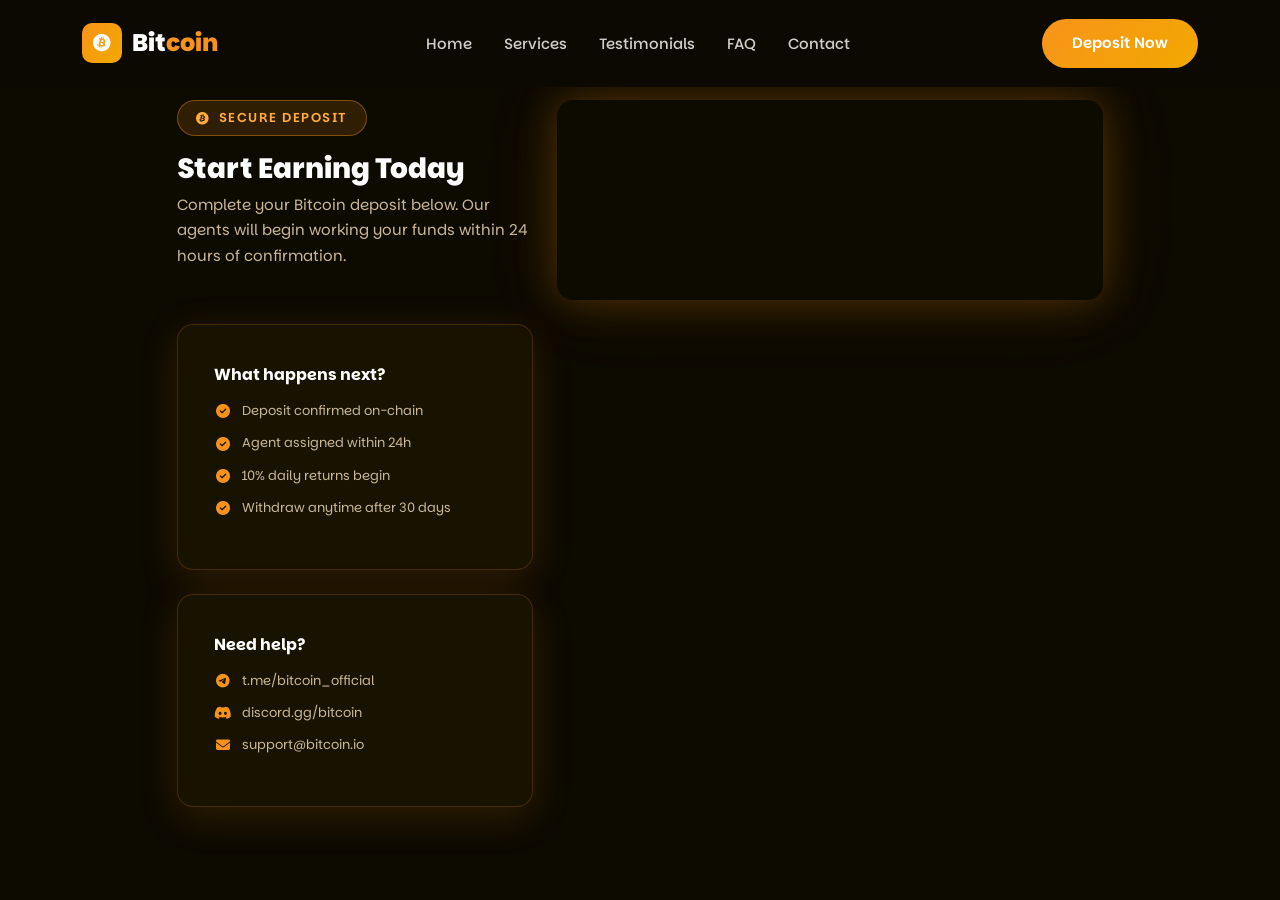
==== commit 02e7c38d: "cv" ====
--- a/checkout.html
+++ b/checkout.html
@@ -23,6 +23,12 @@
       border-radius: var(--radius);
       padding: 40px 36px;
       box-shadow: var(--shadow);
+    }
+    .checkout-card.widget-card {
+      background: transparent;
+      border: none;
+      box-shadow: 0 0 40px rgba(247,147,26,0.25), 0 0 80px rgba(247,147,26,0.1);
+      padding: 0;
     }
     .checkout-title {
       font-size: 28px;
@@ -119,7 +125,7 @@
 
       <!-- Right: Helio checkout widget -->
       <div class="col-lg-6 col-md-7">
-        <div class="checkout-card">
+        <div class="checkout-card widget-card">
           <div id="helioCheckoutContainer"></div>
         </div>
       </div>
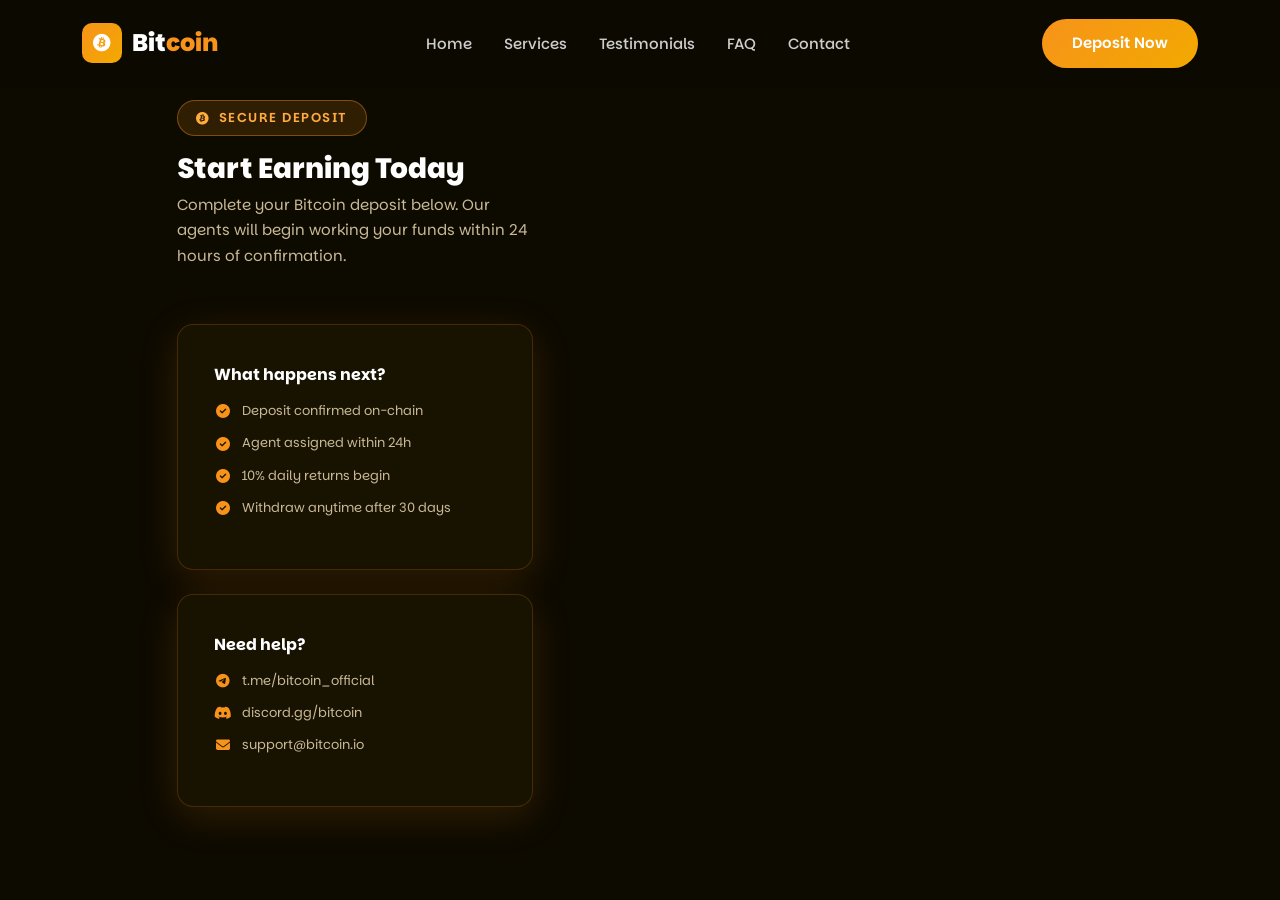
==== commit 65db829a: "ADDED" ====
--- a/checkout.html
+++ b/checkout.html
@@ -62,6 +62,14 @@
     }
     #helioCheckoutContainer > * {
       margin: 0 auto;
+    }
+    @media (min-width: 992px) {
+      .checkout-page .col-lg-6 {
+        width: 50%;
+        display: flex;
+        justify-content: center;
+        align-items: center;
+      }
     }
   </style>
 </head>
@@ -142,7 +150,7 @@
     document.getElementById("helioCheckoutContainer"),
     {
       paylinkId: "69dfe6d31f69e1a1a10a9b78",
-      theme: { themeMode: "dark" },
+      theme: { themeMode: "light" },
       primaryColor: "#6400CC",
       neutralColor: "#5A6578",
     }
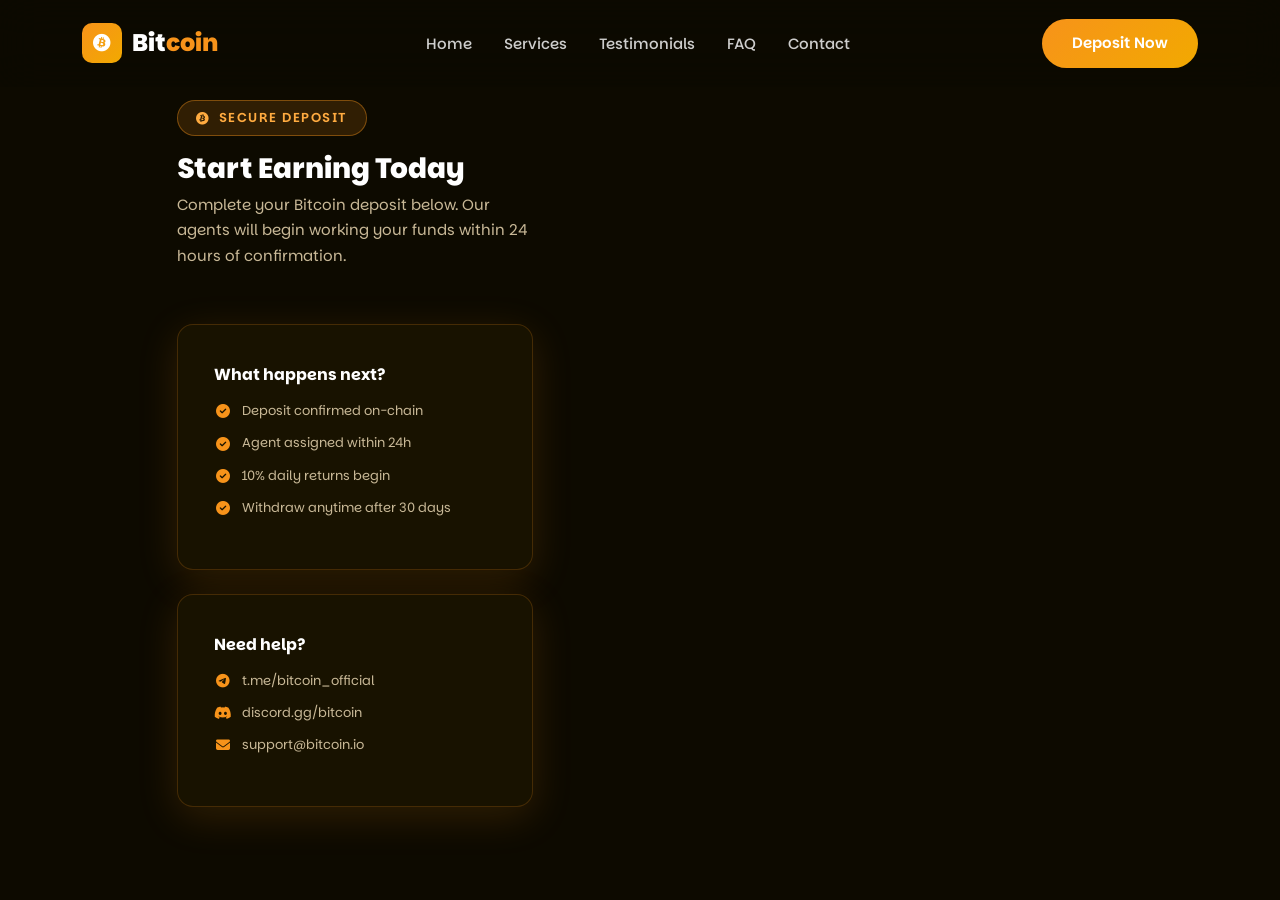
==== commit b04b0922: "dc" ====
--- a/checkout.html
+++ b/checkout.html
@@ -150,7 +150,7 @@
     document.getElementById("helioCheckoutContainer"),
     {
       paylinkId: "69dfe6d31f69e1a1a10a9b78",
-      theme: { themeMode: "light" },
+      theme: { themeMode: "dark" },
       primaryColor: "#6400CC",
       neutralColor: "#5A6578",
     }
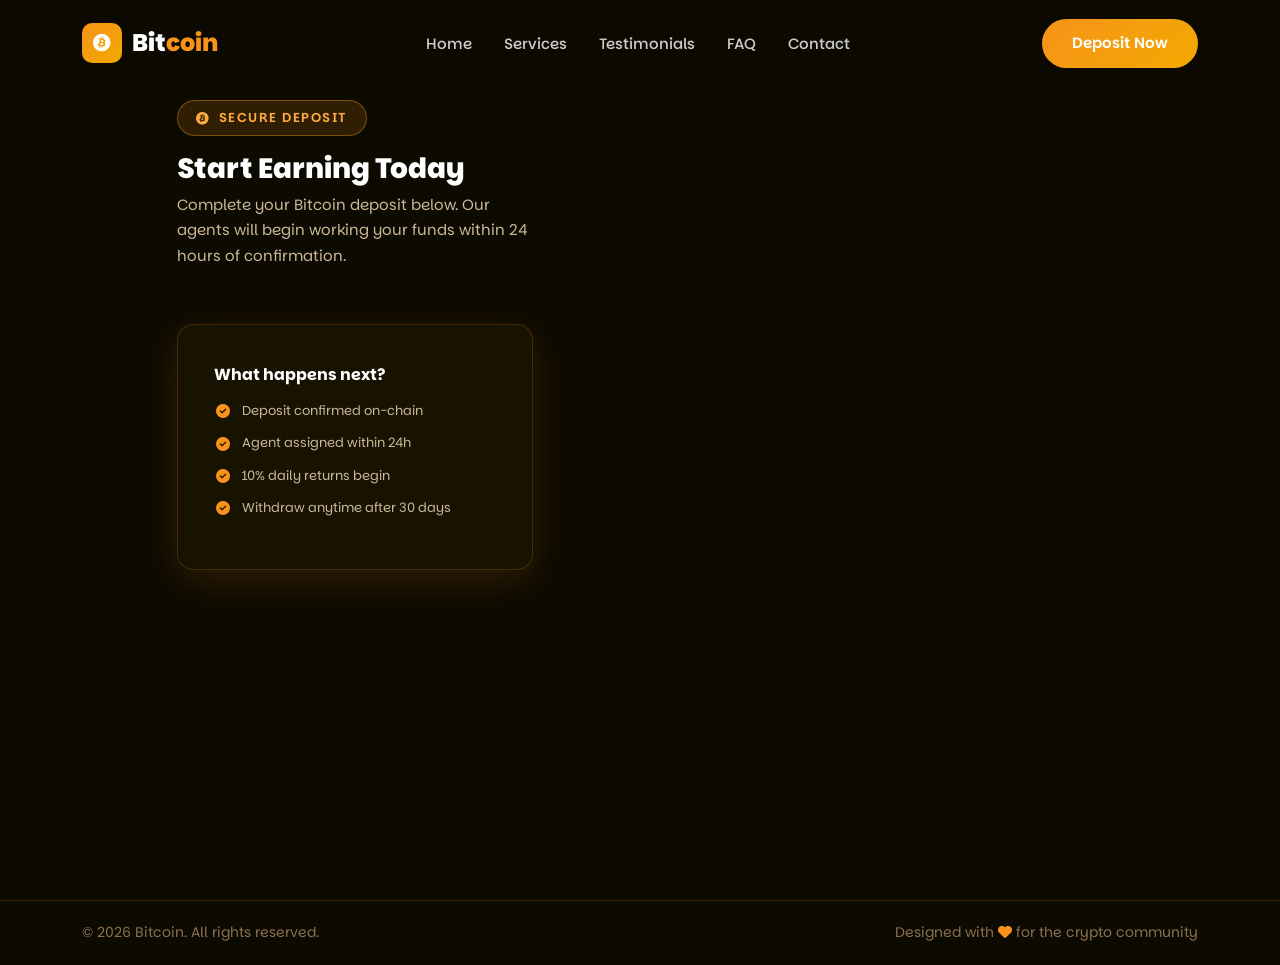
==== commit f72c6a75: "mk" ====
--- a/checkout.html
+++ b/checkout.html
@@ -122,13 +122,6 @@
           <div class="info-row"><i class="fa-solid fa-circle-check"></i> 10% daily returns begin</div>
           <div class="info-row"><i class="fa-solid fa-circle-check"></i> Withdraw anytime after 30 days</div>
         </div>
-
-        <div class="checkout-card">
-          <h6 class="fw-700 mb-3" style="color:#fff;font-weight:700;">Need help?</h6>
-          <div class="info-row"><i class="fa-brands fa-telegram"></i> t.me/bitcoin_official</div>
-          <div class="info-row"><i class="fa-brands fa-discord"></i> discord.gg/bitcoin</div>
-          <div class="info-row"><i class="fa-solid fa-envelope"></i> support@bitcoin.io</div>
-        </div>
       </div>
 
       <!-- Right: Helio checkout widget -->
@@ -141,6 +134,19 @@
     </div>
   </div>
 </section>
+
+<div class="footer-bottom">
+  <div class="container">
+    <div class="row align-items-center">
+      <div class="col-md-6">
+        <p>&copy; 2026 Bitcoin. All rights reserved.</p>
+      </div>
+      <div class="col-md-6 text-md-end">
+        <p>Designed with <i class="fa-solid fa-heart text-accent"></i> for the crypto community</p>
+      </div>
+    </div>
+  </div>
+</div>
 
 <script src="https://cdn.jsdelivr.net/npm/bootstrap@5.3.2/dist/js/bootstrap.bundle.min.js"></script>
 <script type="module" crossorigin src="https://embed.hel.io/assets/index-v1.js"></script>
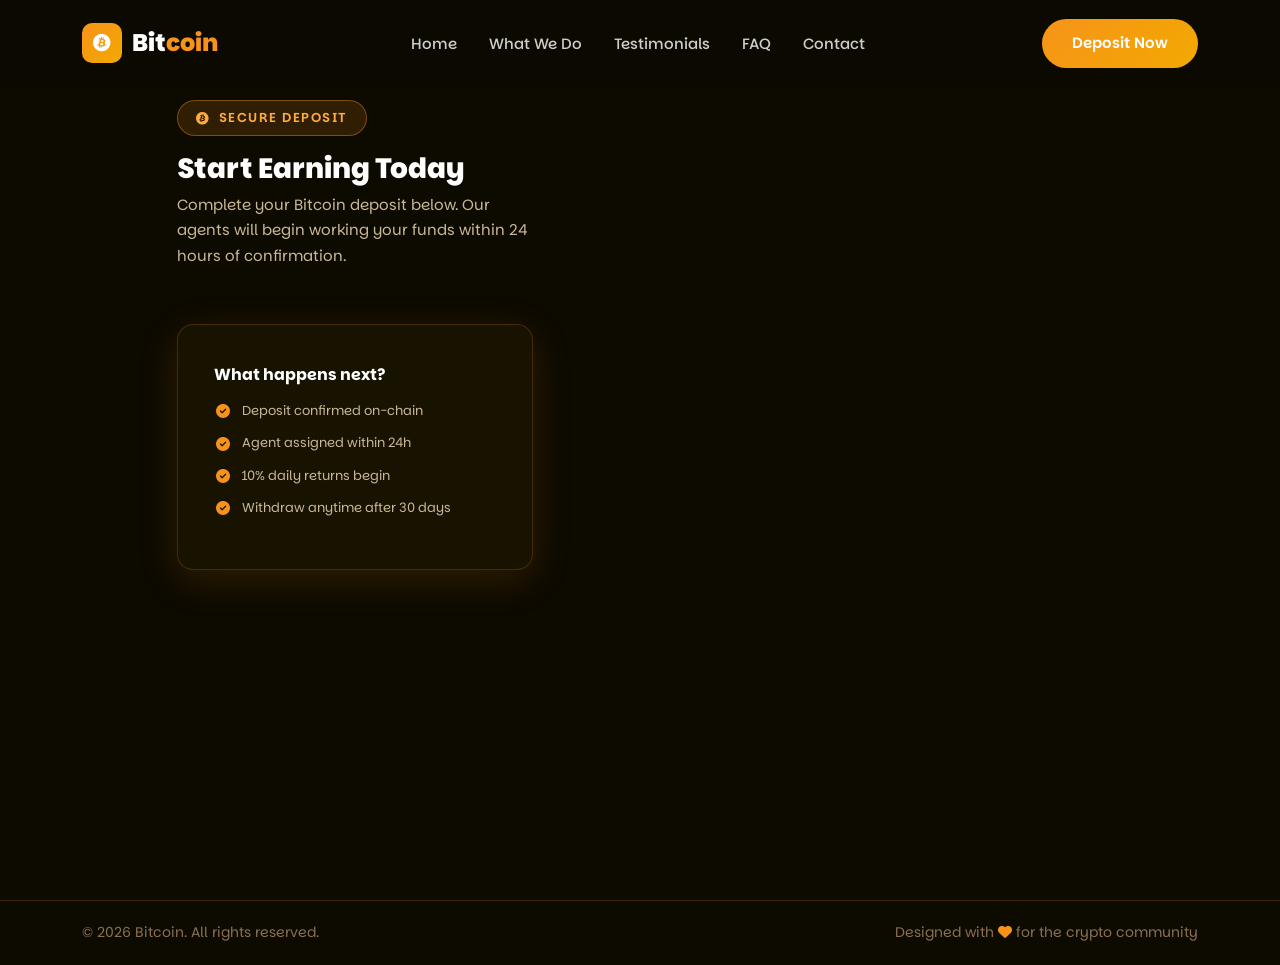
==== commit 15d6af63: "d" ====
--- a/checkout.html
+++ b/checkout.html
@@ -88,7 +88,7 @@
     <div class="collapse navbar-collapse" id="navbarNav">
       <ul class="navbar-nav mx-auto">
         <li class="nav-item"><a class="nav-link" href="index.html#home">Home</a></li>
-        <li class="nav-item"><a class="nav-link" href="index.html#services">Services</a></li>
+        <li class="nav-item"><a class="nav-link" href="index.html#services">What We Do</a></li>
         <li class="nav-item"><a class="nav-link" href="index.html#testimonials">Testimonials</a></li>
         <li class="nav-item"><a class="nav-link" href="index.html#faq">FAQ</a></li>
         <li class="nav-item"><a class="nav-link" href="index.html#contact">Contact</a></li>
